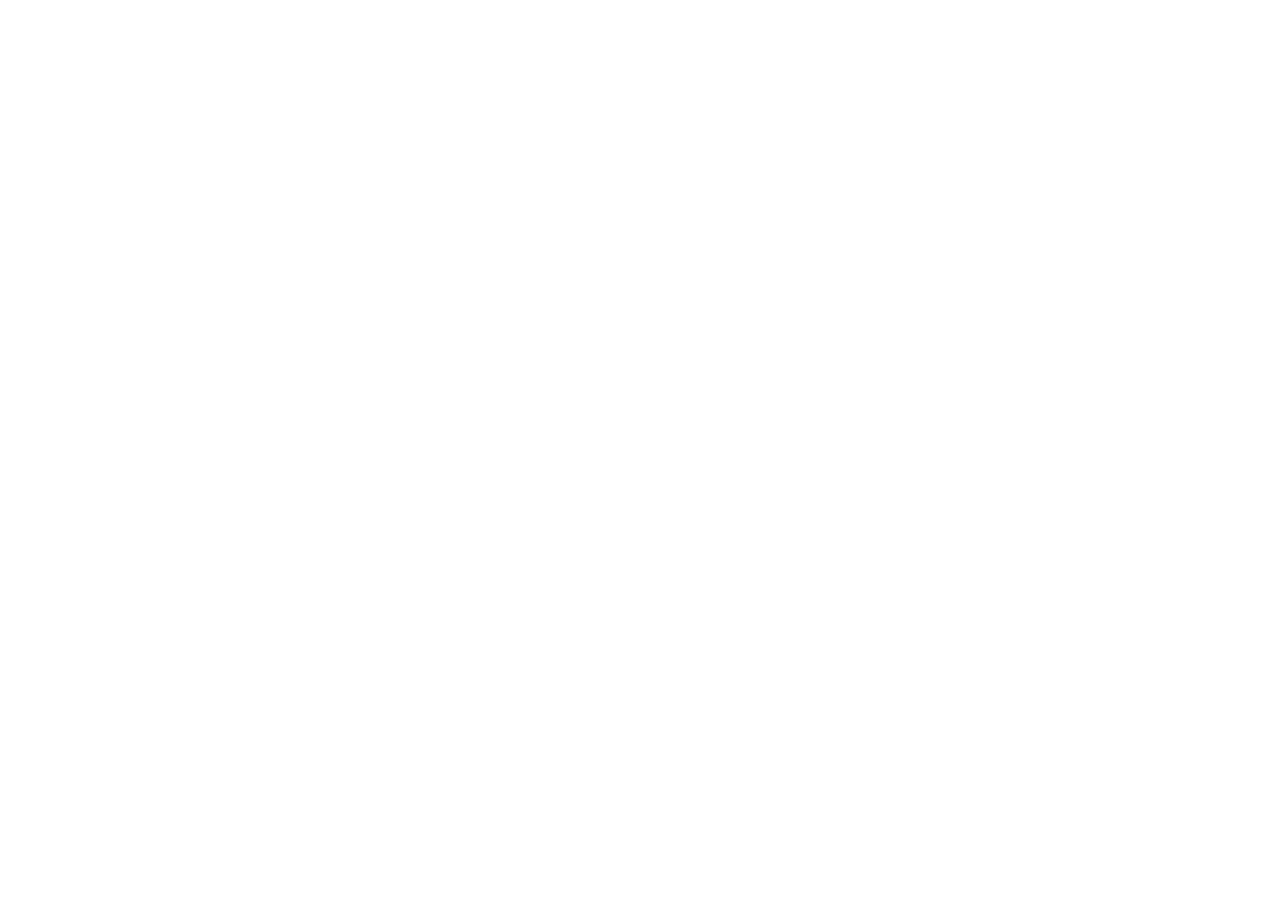
==== index.html @ 8f96b62d "homepage created" ====
<!DOCTYPE html>
<html lang="en">

<head>
    <meta charset="UTF-8">
    <meta http-equiv="X-UA-Compatible" content="IE=edge">
    <meta name="viewport" content="width=device-width, initial-scale=1.0">
    <title>Document</title>
</head>

<body>

</body>

</html>
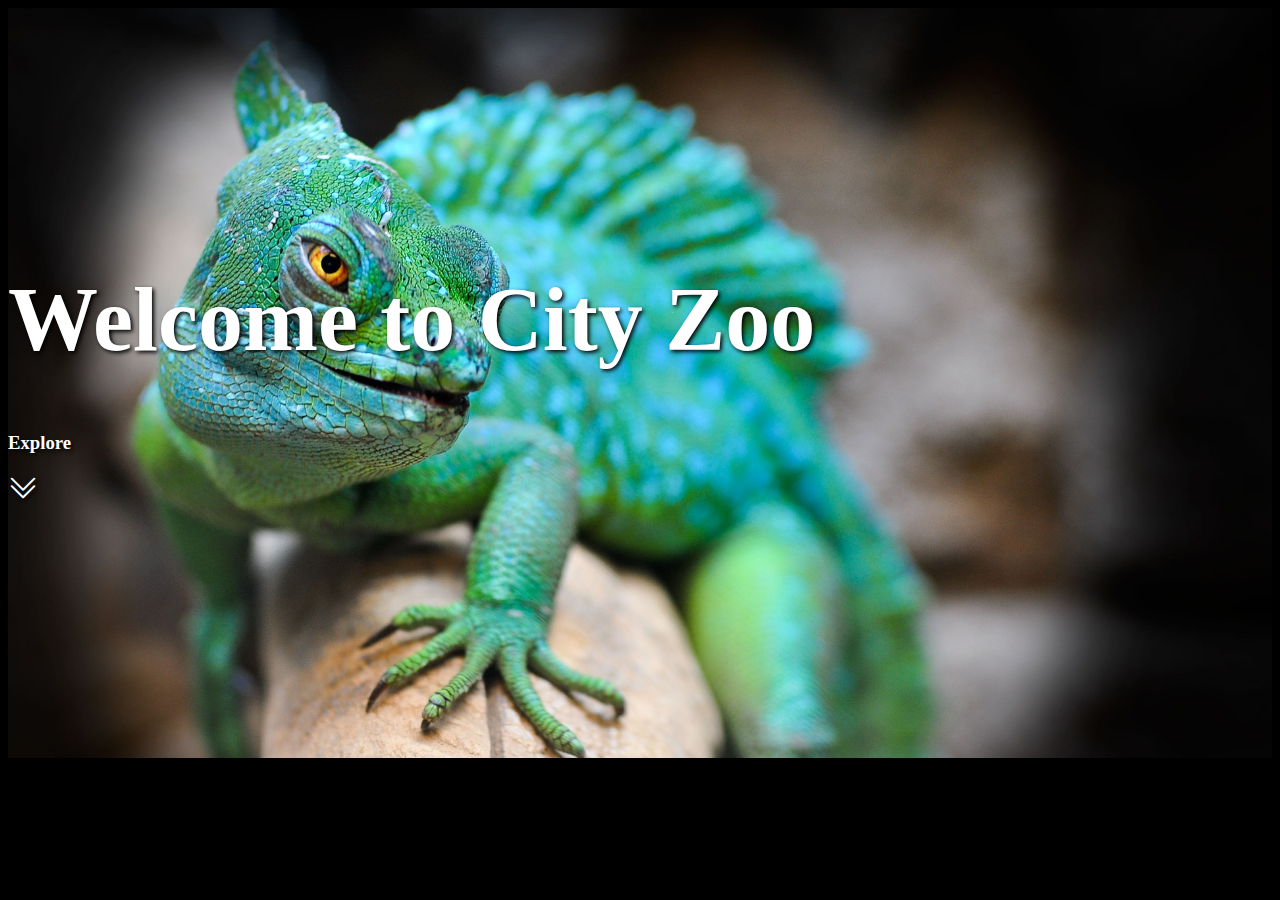
==== commit 6123dbee: "Created css file, finished welcome section on index.html" ====
--- a/index.html
+++ b/index.html
@@ -1,15 +1,38 @@
-<!DOCTYPE html>
+<!doctype html>
 <html lang="en">
 
 <head>
-    <meta charset="UTF-8">
-    <meta http-equiv="X-UA-Compatible" content="IE=edge">
-    <meta name="viewport" content="width=device-width, initial-scale=1.0">
-    <title>Document</title>
+    <!-- Required meta tags -->
+    <meta charset="utf-8">
+    <meta name="viewport" content="width=device-width, initial-scale=1">
+
+    <!-- Bootstrap CSS -->
+    <link href="https://cdn.jsdelivr.net/npm/bootstrap@5.1.1/dist/css/bootstrap.min.css" rel="stylesheet" integrity="sha384-F3w7mX95PdgyTmZZMECAngseQB83DfGTowi0iMjiWaeVhAn4FJkqJByhZMI3AhiU" crossorigin="anonymous">
+    <link rel="stylesheet" href="https://cdn.jsdelivr.net/npm/bootstrap-icons@1.5.0/font/bootstrap-icons.css">
+    <link rel="stylesheet" href="index.css">
+    <title>Zoo</title>
 </head>
 
 <body>
+    <div class="hero text-center">
+        <h1 class="mb-5">Welcome to City Zoo</h1>
+        <div class="pt-5">
+            <h3>Explore</h3>
+            <i class="bi bi-chevron-double-down" style="font-size: 30px;"></i>
+        </div>
 
+    </div>
+
+    <!-- Optional JavaScript; choose one of the two! -->
+
+    <!-- Option 1: Bootstrap Bundle with Popper -->
+    <script src="https://cdn.jsdelivr.net/npm/bootstrap@5.1.1/dist/js/bootstrap.bundle.min.js" integrity="sha384-/bQdsTh/da6pkI1MST/rWKFNjaCP5gBSY4sEBT38Q/9RBh9AH40zEOg7Hlq2THRZ" crossorigin="anonymous"></script>
+
+    <!-- Option 2: Separate Popper and Bootstrap JS -->
+    <!--
+    <script src="https://cdn.jsdelivr.net/npm/@popperjs/core@2.9.3/dist/umd/popper.min.js" integrity="sha384-W8fXfP3gkOKtndU4JGtKDvXbO53Wy8SZCQHczT5FMiiqmQfUpWbYdTil/SxwZgAN" crossorigin="anonymous"></script>
+    <script src="https://cdn.jsdelivr.net/npm/bootstrap@5.1.1/dist/js/bootstrap.min.js" integrity="sha384-skAcpIdS7UcVUC05LJ9Dxay8AXcDYfBJqt1CJ85S/CFujBsIzCIv+l9liuYLaMQ/" crossorigin="anonymous"></script>
+    -->
 </body>
 
 </html>--- a/index.css
+++ b/index.css
@@ -0,0 +1,18 @@
+html,
+body {
+    background-color: black;
+}
+
+.hero {
+    color: white;
+    text-shadow: 2px 2px 4px #000000;
+    background-image: url('./images/chameleon.jpg');
+    background-size: cover;
+    background-repeat: no-repeat;
+    padding: 200px 0px 0px 0px;
+    min-height: 550px;
+}
+
+.hero h1 {
+    font-size: 90px;
+}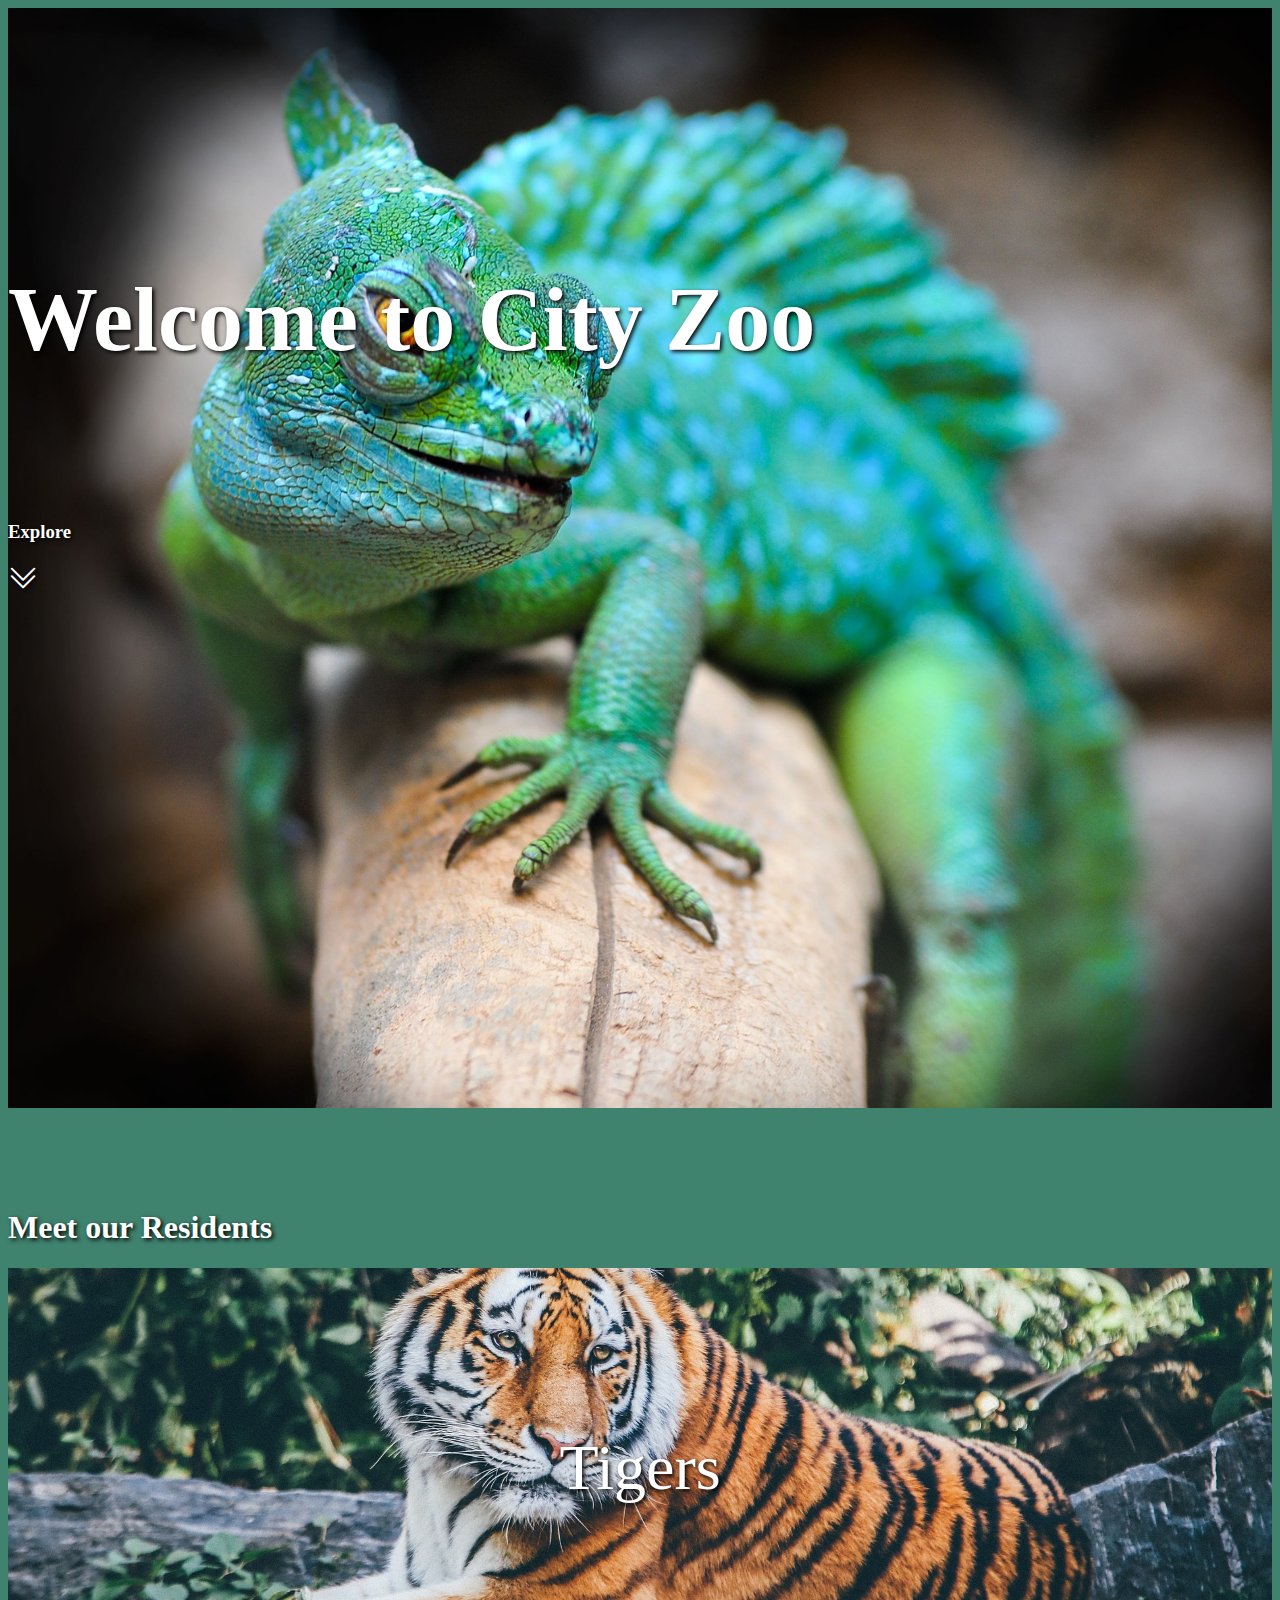
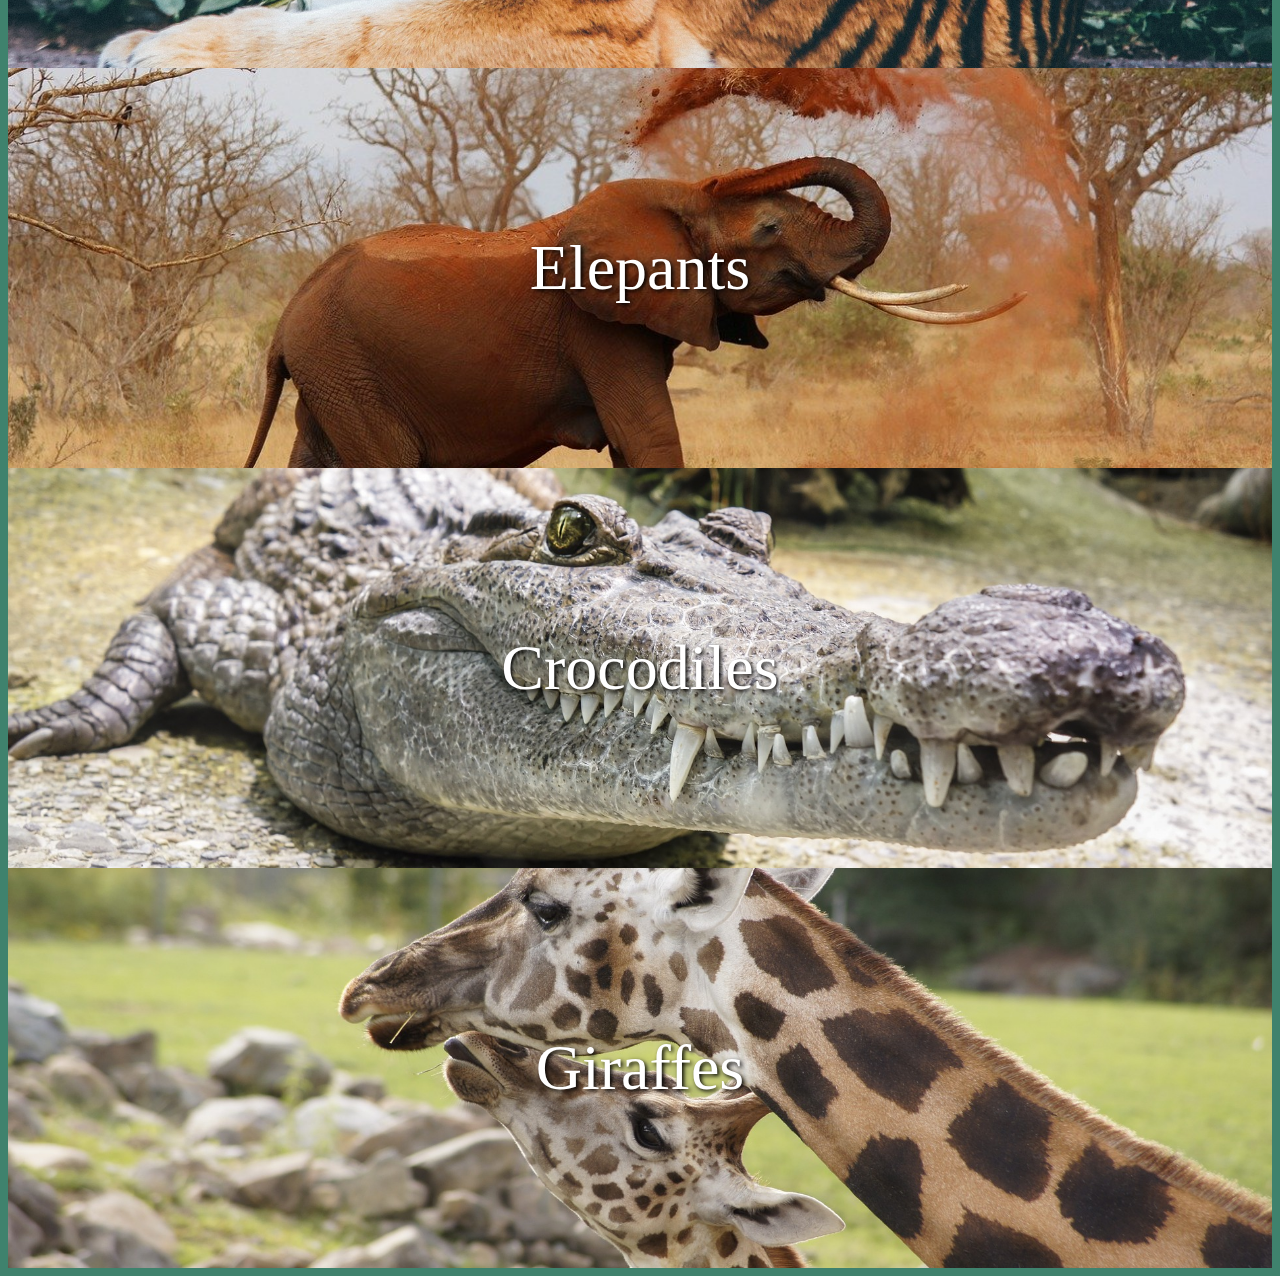
==== commit 4b0d361a: "main page design finished, links pending" ====
--- a/index.html
+++ b/index.html
@@ -15,12 +15,43 @@
 
 <body>
     <div class="hero text-center">
-        <h1 class="mb-5">Welcome to City Zoo</h1>
-        <div class="pt-5">
-            <h3>Explore</h3>
-            <i class="bi bi-chevron-double-down" style="font-size: 30px;"></i>
+        <h1 class="">Welcome to City Zoo</h1>
+        <div class="" style="margin-top: 150px;">
+            <a href="#animals">
+                <h3>Explore</h3>
+                <i class="bi bi-chevron-double-down" style="font-size: 30px;"></i></a>
+
         </div>
+    </div>
 
+    <div id="animals" class="container-fluid p-0 animals">
+        <h1 class="pb-5 ps-5" style="padding-top: 80px; text-shadow: 2px 2px 4px #000000;">Meet our Residents</h1>
+        <div class="row row-cols-1 row-cols-lg-2 g-0">
+            <div class="col">
+                <div class="container-fluid animal-card">
+                    <img class="animal-img" src="./images/tiger.jpg" alt="Snow">
+                    <div class="centered">Tigers</div>
+                </div>
+            </div>
+            <div class="col">
+                <div class="container-fluid animal-card">
+                    <img class="animal-img" src="./images/elephant.jpg" alt="Snow">
+                    <div class="centered">Elepants</div>
+                </div>
+            </div>
+            <div class="col">
+                <div class="container-fluid animal-card">
+                    <img class="animal-img" src="./images/crocodile.jpg" alt="Snow">
+                    <div class="centered">Crocodiles</div>
+                </div>
+            </div>
+            <div class="col">
+                <div class="container-fluid animal-card">
+                    <img class="animal-img" src="./images/giraffe.jpg" alt="Snow">
+                    <div class="centered">Giraffes</div>
+                </div>
+            </div>
+        </div>
     </div>
 
     <!-- Optional JavaScript; choose one of the two! -->
--- a/index.css
+++ b/index.css
@@ -1,6 +1,16 @@
 html,
 body {
-    background-color: black;
+    background-color: #3F826D;
+}
+
+a {
+    color: white;
+    text-decoration: none;
+}
+
+a:hover,
+a:active {
+    color: white;
 }
 
 .hero {
@@ -10,9 +20,45 @@
     background-size: cover;
     background-repeat: no-repeat;
     padding: 200px 0px 0px 0px;
-    min-height: 550px;
+    min-height: 100vh;
 }
 
 .hero h1 {
     font-size: 90px;
+}
+
+.animals {
+    color: white;
+}
+
+.animal-card {
+    position: relative;
+    text-align: center;
+    height: 400px;
+    overflow: hidden;
+}
+
+.animal-img {
+    width: 100%;
+    height: 100%;
+    object-fit: cover;
+    display: block;
+    margin-left: auto;
+    margin-right: auto;
+    transition: .2s all;
+}
+
+.animal-card:hover>.animal-img {
+    transform: scale(1.1);
+    transition: .5s all;
+}
+
+.centered {
+    font-size: 4em;
+    color: white;
+    text-shadow: 2px 2px 4px #000000;
+    position: absolute;
+    top: 50%;
+    left: 50%;
+    transform: translate(-50%, -50%);
 }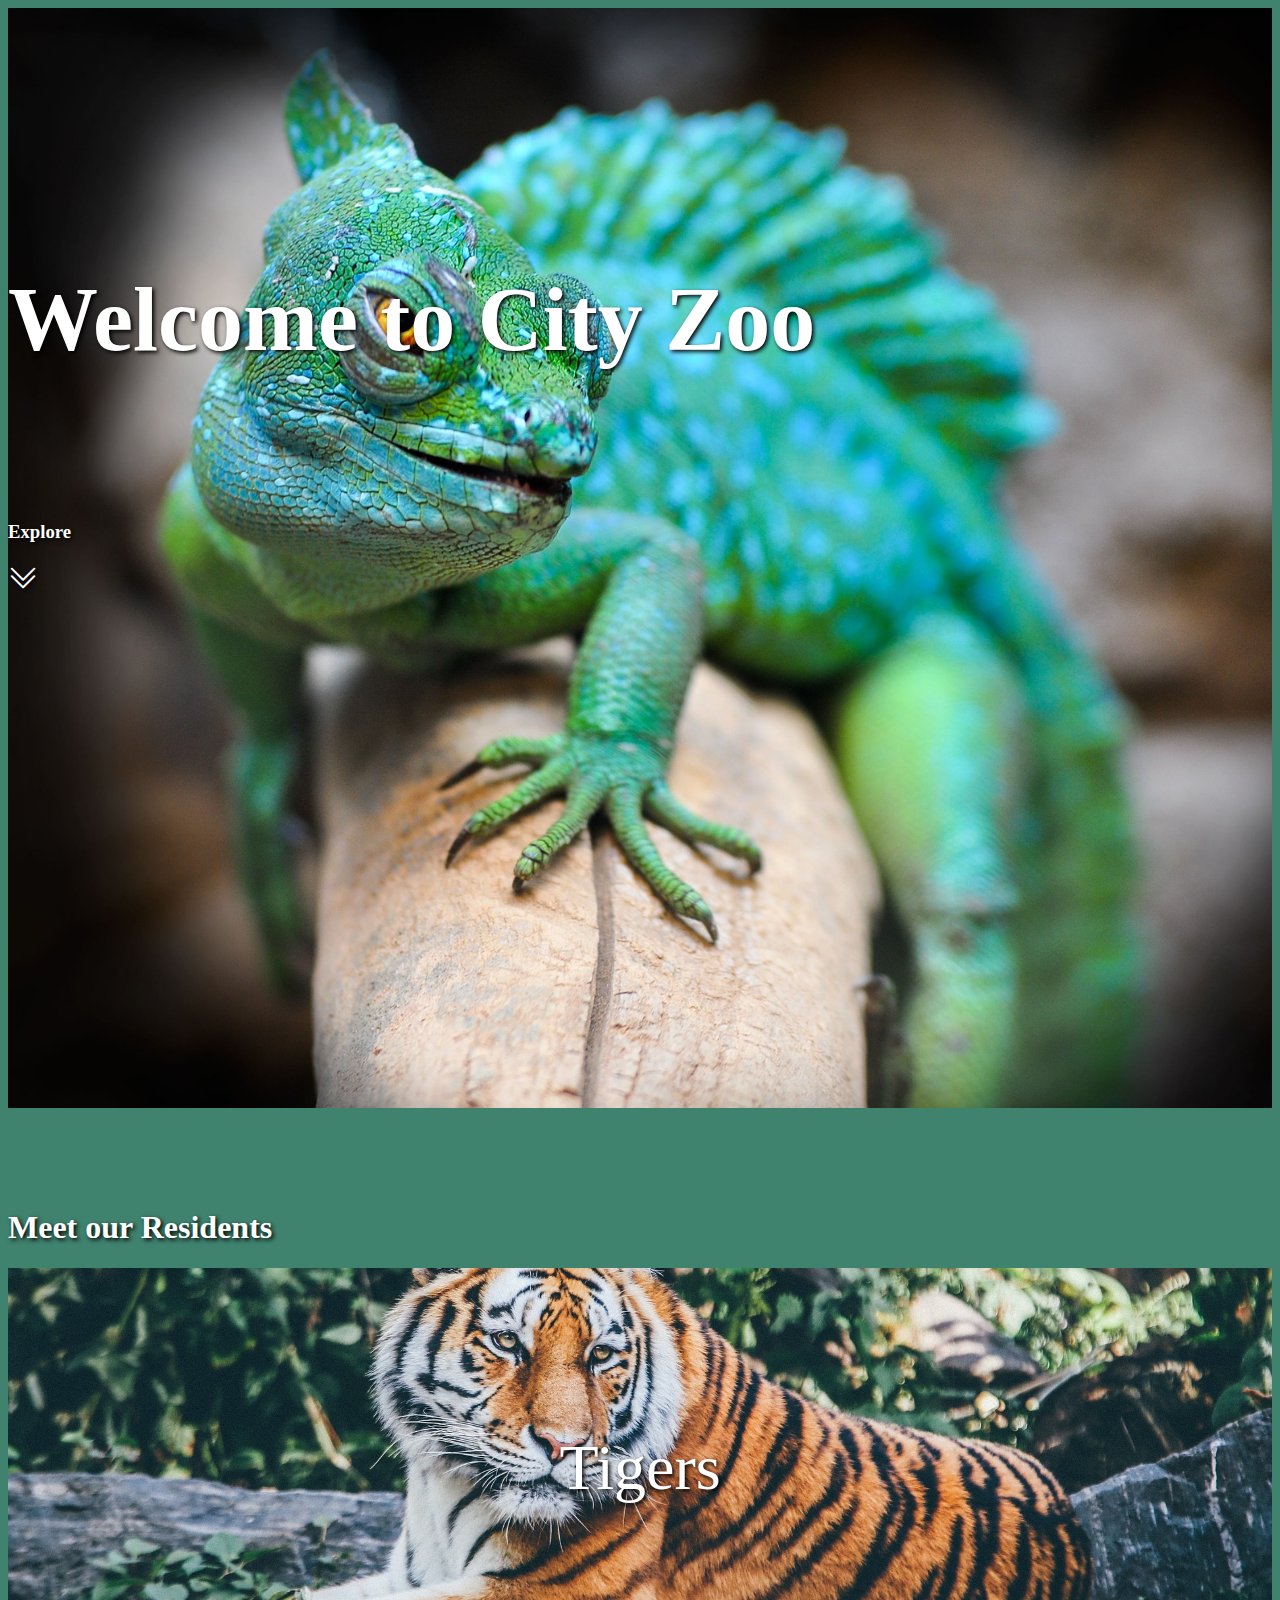
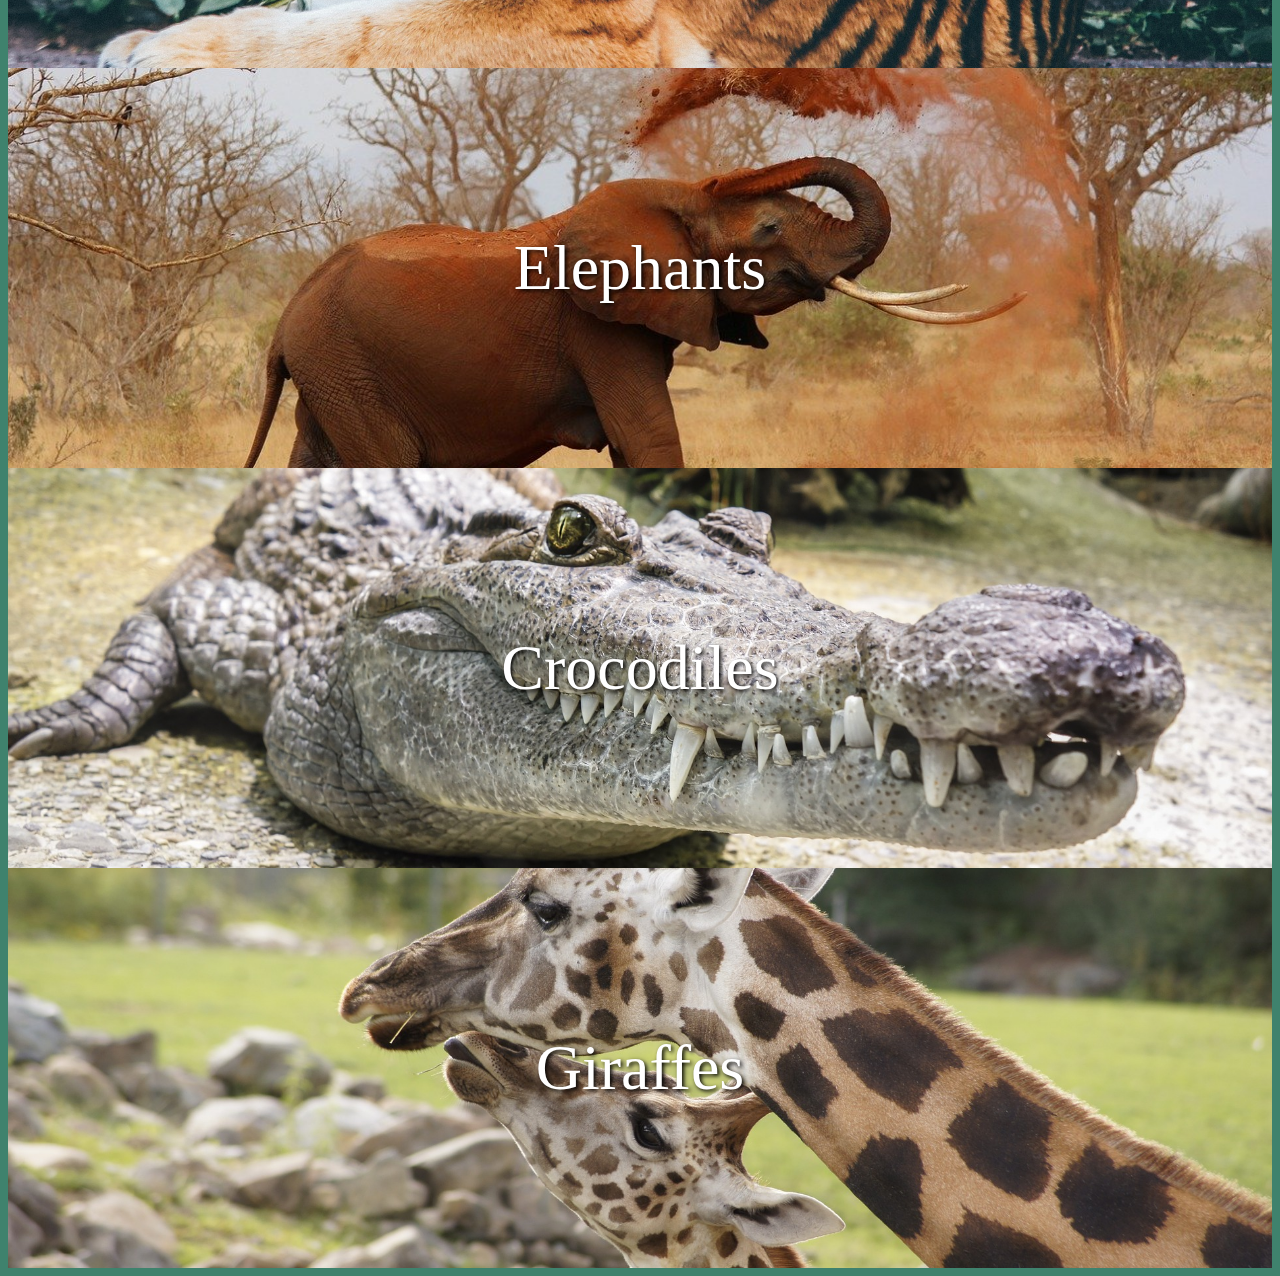
==== commit 65d7cfdf: "Fixed errors/typos" ====
--- a/index.html
+++ b/index.html
@@ -28,28 +28,37 @@
         <h1 class="pb-5 ps-5" style="padding-top: 80px; text-shadow: 2px 2px 4px #000000;">Meet our Residents</h1>
         <div class="row row-cols-1 row-cols-lg-2 g-0">
             <div class="col">
+                <a href="tiger.html">
+                    <div class="container-fluid animal-card">
+                        <img class="animal-img" src="./images/tiger.jpg" alt="Snow">
+                        <div class="centered">Tigers</div>
+                    </div>
+                </a>
+            </div>
+            <div class="col">
                 <div class="container-fluid animal-card">
-                    <img class="animal-img" src="./images/tiger.jpg" alt="Snow">
-                    <div class="centered">Tigers</div>
+                    <a href="elephant.html">
+                        <img class="animal-img" src="./images/elephant.jpg" alt="Snow">
+                        <div class="centered">Elephants</div>
+                    </a>
                 </div>
             </div>
             <div class="col">
-                <div class="container-fluid animal-card">
-                    <img class="animal-img" src="./images/elephant.jpg" alt="Snow">
-                    <div class="centered">Elepants</div>
-                </div>
+                <a href="crocodile.html">
+                    <div class="container-fluid animal-card">
+                        <img class="animal-img" src="./images/crocodile.jpg" alt="Snow">
+                        <div class="centered">Crocodiles</div>
+                    </div>
+                </a>
             </div>
             <div class="col">
-                <div class="container-fluid animal-card">
-                    <img class="animal-img" src="./images/crocodile.jpg" alt="Snow">
-                    <div class="centered">Crocodiles</div>
-                </div>
-            </div>
-            <div class="col">
-                <div class="container-fluid animal-card">
-                    <img class="animal-img" src="./images/giraffe.jpg" alt="Snow">
-                    <div class="centered">Giraffes</div>
-                </div>
+                <a href="giraffe.html">
+                    <div class="container-fluid animal-card">
+                        <img class="animal-img" src="./images/giraffe.jpg" alt="Snow">
+                        <div class="centered">Giraffes</div>
+                    </div>
+                </a>
+
             </div>
         </div>
     </div>
